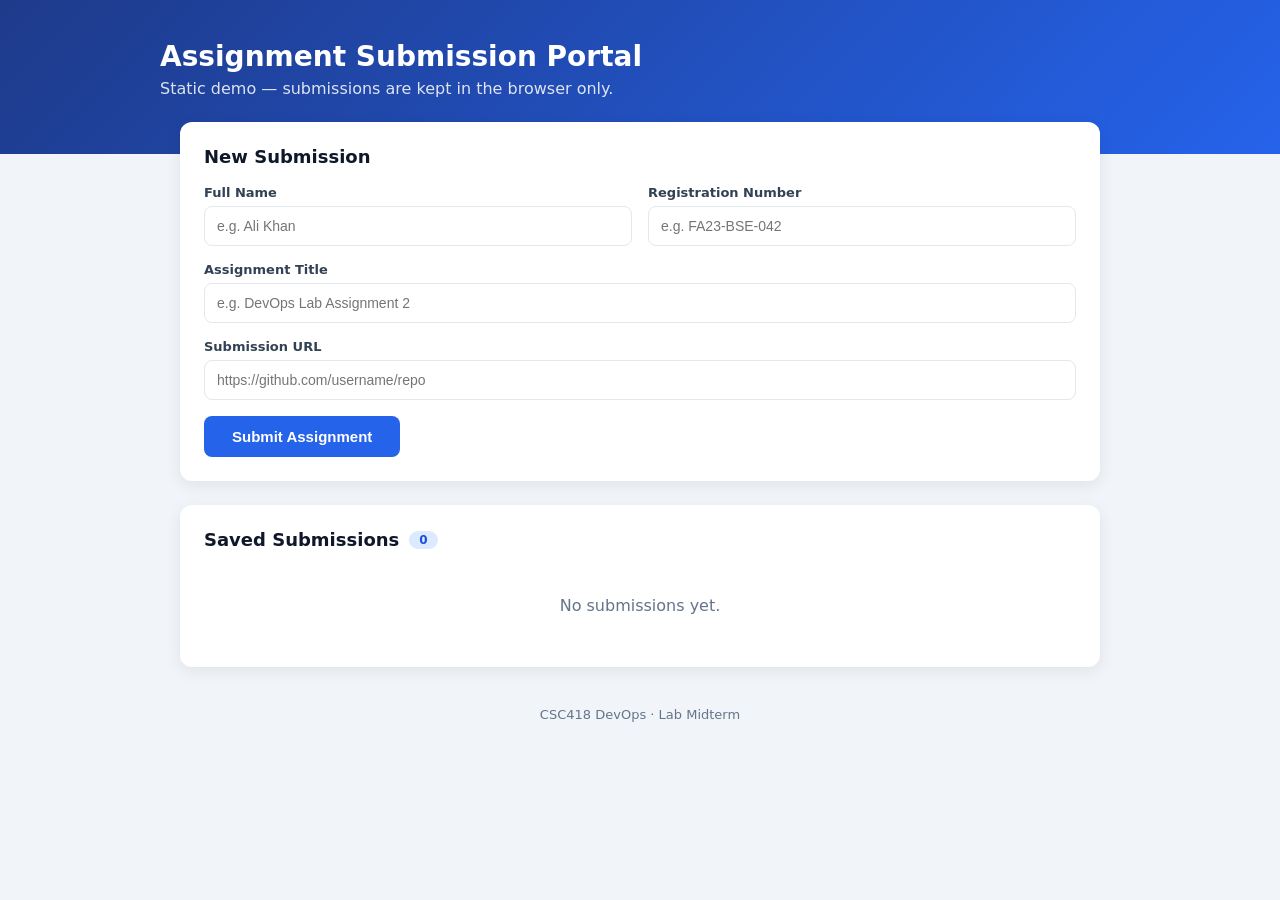
==== site/index.html @ 6a76a741 "Initial portal with tests and CI" ====
<!DOCTYPE html>
<html lang="en">
<head>
  <meta charset="utf-8">
  <meta name="viewport" content="width=device-width, initial-scale=1">
  <title>Assignment Submission Portal (Demo)</title>
  <link rel="stylesheet" href="style.css">
</head>
<body>
  <header>
    <div class="wrap">
      <h1>Assignment Submission Portal</h1>
      <p>Static demo &mdash; submissions are kept in the browser only.</p>
    </div>
  </header>

  <main>
    <section class="card">
      <h2>New Submission</h2>
      <div id="alert"></div>
      <form id="f" novalidate>
        <div class="grid">
          <div><label>Full Name</label><input id="n" placeholder="e.g. Ali Khan"></div>
          <div><label>Registration Number</label><input id="r" placeholder="e.g. FA23-BSE-042"></div>
          <div class="full"><label>Assignment Title</label><input id="t" placeholder="e.g. DevOps Lab Assignment 2"></div>
          <div class="full"><label>Submission URL</label><input id="u" placeholder="https://github.com/username/repo"></div>
          <div class="full"><button type="submit">Submit Assignment</button></div>
        </div>
      </form>
    </section>

    <section class="card">
      <h2>Saved Submissions <span class="badge" id="count">0</span></h2>
      <div id="empty" class="empty">No submissions yet.</div>
      <div class="table-wrap" id="tw" style="display:none">
        <table>
          <thead><tr><th>Name</th><th>Reg No</th><th>Title</th><th>URL</th><th>Time</th></tr></thead>
          <tbody id="rows"></tbody>
        </table>
      </div>
    </section>
  </main>
  <footer>CSC418 DevOps &middot; Lab Midterm</footer>

<script>
const $ = id => document.getElementById(id);
const items = [];

function showAlert(cls, msgs) {
  const box = $("alert");
  box.innerHTML = "";
  const d = document.createElement("div");
  d.className = "alert " + cls;
  if (cls === "ok") {
    d.textContent = msgs[0];
  } else {
    const ul = document.createElement("ul");
    msgs.forEach(m => { const li = document.createElement("li"); li.textContent = m; ul.appendChild(li); });
    d.appendChild(ul);
  }
  box.appendChild(d);
}

function validUrl(u) {
  try {
    const p = new URL(u);
    return (p.protocol === "http:" || p.protocol === "https:") && !/\s/.test(u);
  } catch (e) { return false; }
}

function render() {
  $("count").textContent = items.length;
  $("empty").style.display = items.length ? "none" : "block";
  $("tw").style.display = items.length ? "block" : "none";
  const tbody = $("rows");
  tbody.innerHTML = "";
  items.forEach(s => {
    const tr = document.createElement("tr");
    [s.name, s.reg, s.title].forEach(v => {
      const td = document.createElement("td"); td.textContent = v; tr.appendChild(td);
    });
    const tdu = document.createElement("td");
    const a = document.createElement("a");
    a.className = "url"; a.href = s.url; a.textContent = s.url;
    a.target = "_blank"; a.rel = "noopener";
    tdu.appendChild(a); tr.appendChild(tdu);
    const tdt = document.createElement("td"); tdt.textContent = s.time; tr.appendChild(tdt);
    tbody.appendChild(tr);
  });
}

$("f").addEventListener("submit", e => {
  e.preventDefault();
  const v = id => $(id).value.trim();
  const errors = [];
  if (!v("n")) errors.push("Name is required");
  if (!v("r")) errors.push("Registration number is required");
  if (!v("t")) errors.push("Assignment title is required");
  if (!v("u")) errors.push("Submission URL is required");
  else if (!validUrl(v("u"))) errors.push("Invalid submission URL");
  if (errors.length) { showAlert("err", errors); return; }
  items.push({ name: v("n"), reg: v("r"), title: v("t"), url: v("u"),
               time: new Date().toLocaleString() });
  showAlert("ok", ["Submission saved successfully"]);
  $("f").reset();
  render();
});
</script>
</body>
</html>
---- site/style.css ----
:root{
  --primary:#2563eb; --primary-dark:#1d4ed8; --bg:#f1f5f9; --card:#ffffff;
  --text:#0f172a; --muted:#64748b; --border:#e2e8f0;
  --ok-bg:#ecfdf5; --ok:#047857; --err-bg:#fef2f2; --err:#b91c1c;
}
*{box-sizing:border-box}
body{margin:0;font-family:"Segoe UI",system-ui,-apple-system,Roboto,Arial,sans-serif;
     background:var(--bg);color:var(--text)}
header{background:linear-gradient(135deg,#1e3a8a,#2563eb);color:#fff;padding:40px 20px 56px}
.wrap{max-width:960px;margin:0 auto}
header h1{margin:0 0 6px;font-size:28px}
header p{margin:0;opacity:.85}
main{max-width:960px;margin:-32px auto 40px;padding:0 20px}
.card{background:var(--card);border-radius:12px;box-shadow:0 4px 16px rgba(15,23,42,.08);
      padding:24px;margin-bottom:24px}
.card h2{margin:0 0 18px;font-size:18px;display:flex;align-items:center}
.grid{display:grid;grid-template-columns:1fr 1fr;gap:16px}
.full{grid-column:1/-1}
label{display:block;font-size:13px;font-weight:600;margin-bottom:6px;color:#334155}
input{width:100%;padding:11px 12px;border:1px solid var(--border);border-radius:8px;
      font-size:14px;transition:.15s}
input:focus{outline:none;border-color:var(--primary);box-shadow:0 0 0 3px rgba(37,99,235,.15)}
button{background:var(--primary);color:#fff;border:0;border-radius:8px;padding:12px 28px;
       font-size:15px;font-weight:600;cursor:pointer;transition:.15s}
button:hover{background:var(--primary-dark)}
.alert{border-radius:8px;padding:12px 14px;margin-bottom:18px;font-size:14px}
.alert.ok{background:var(--ok-bg);color:var(--ok);border:1px solid #a7f3d0}
.alert.err{background:var(--err-bg);color:var(--err);border:1px solid #fecaca}
.alert ul{margin:0;padding-left:18px}
.table-wrap{overflow-x:auto}
table{width:100%;border-collapse:collapse;font-size:14px}
th{text-align:left;background:#f8fafc;color:var(--muted);font-size:12px;
   text-transform:uppercase;letter-spacing:.05em;padding:12px;border-bottom:1px solid var(--border)}
td{padding:12px;border-bottom:1px solid var(--border)}
tbody tr:hover td{background:#f8fafc}
a{color:var(--primary);text-decoration:none}
a:hover{text-decoration:underline}
.url{display:inline-block;max-width:240px;overflow:hidden;text-overflow:ellipsis;
     white-space:nowrap;vertical-align:bottom}
.badge{background:#dbeafe;color:#1d4ed8;border-radius:999px;padding:2px 10px;
       font-size:12px;font-weight:600;margin-left:10px}
.empty{text-align:center;color:var(--muted);padding:28px 0}
footer{text-align:center;color:var(--muted);font-size:13px;padding-bottom:30px}
@media(max-width:640px){.grid{grid-template-columns:1fr}}
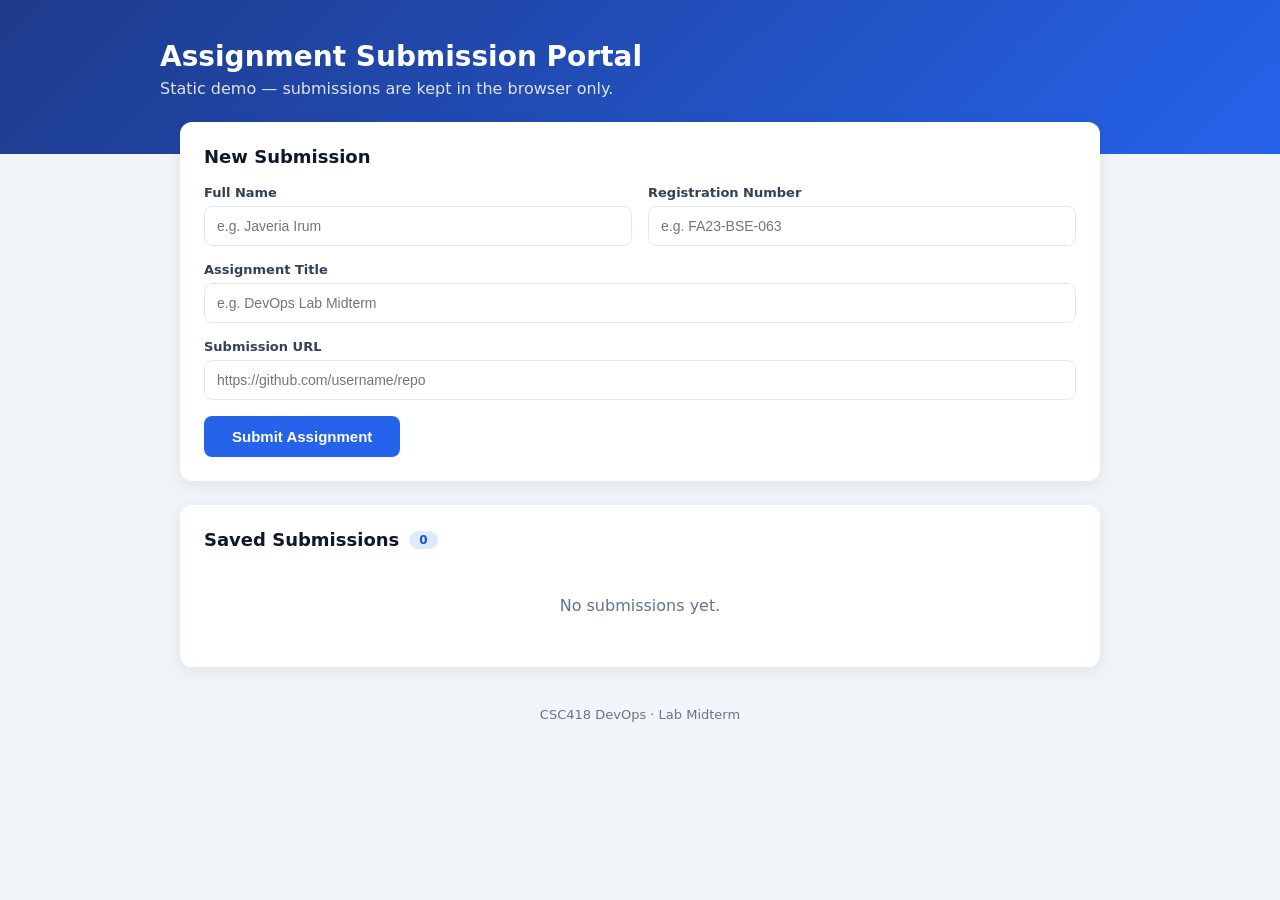
==== commit cb4342fb: "Update placeholder text" ====
--- a/site/index.html
+++ b/site/index.html
@@ -20,9 +20,9 @@
       <div id="alert"></div>
       <form id="f" novalidate>
         <div class="grid">
-          <div><label>Full Name</label><input id="n" placeholder="e.g. Ali Khan"></div>
-          <div><label>Registration Number</label><input id="r" placeholder="e.g. FA23-BSE-042"></div>
-          <div class="full"><label>Assignment Title</label><input id="t" placeholder="e.g. DevOps Lab Assignment 2"></div>
+          <div><label>Full Name</label><input id="n" placeholder="e.g. Javeria Irum"></div>
+          <div><label>Registration Number</label><input id="r" placeholder="e.g. FA23-BSE-063"></div>
+          <div class="full"><label>Assignment Title</label><input id="t" placeholder="e.g. DevOps Lab Midterm"></div>
           <div class="full"><label>Submission URL</label><input id="u" placeholder="https://github.com/username/repo"></div>
           <div class="full"><button type="submit">Submit Assignment</button></div>
         </div>
